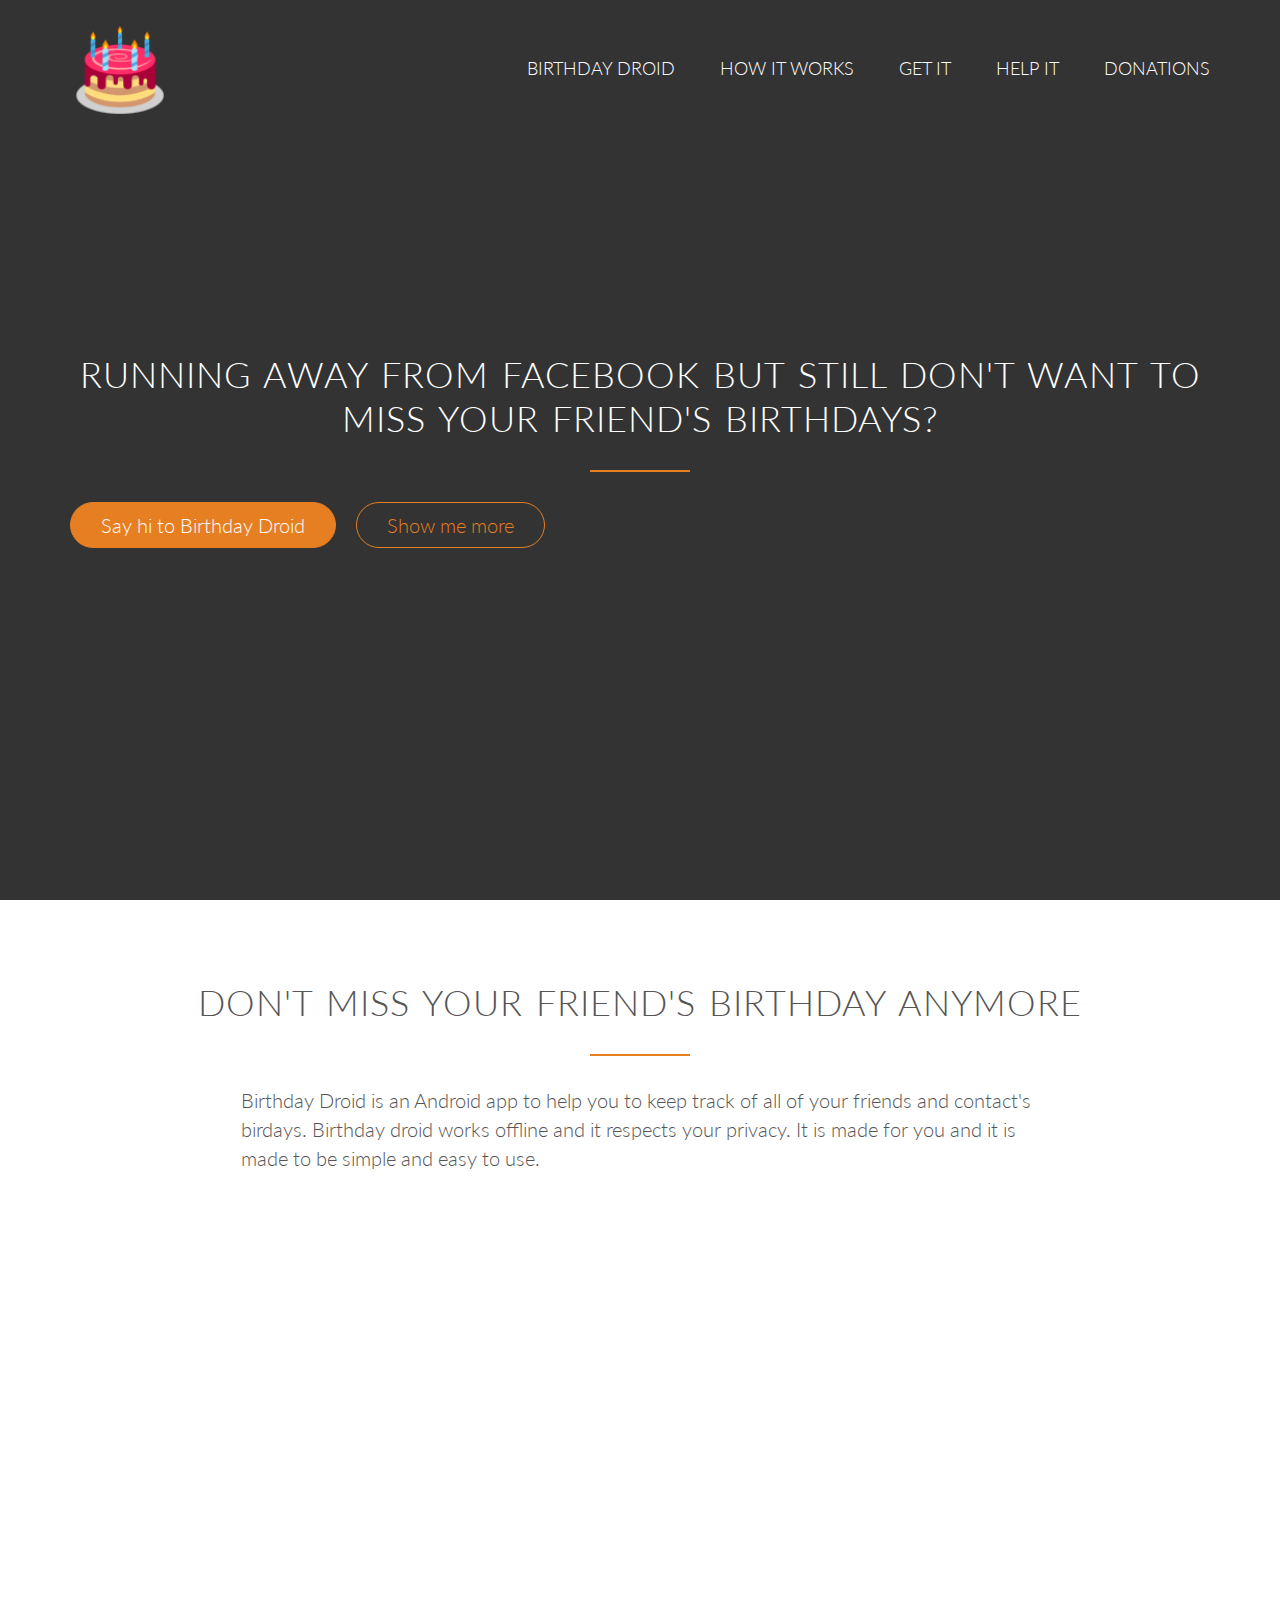
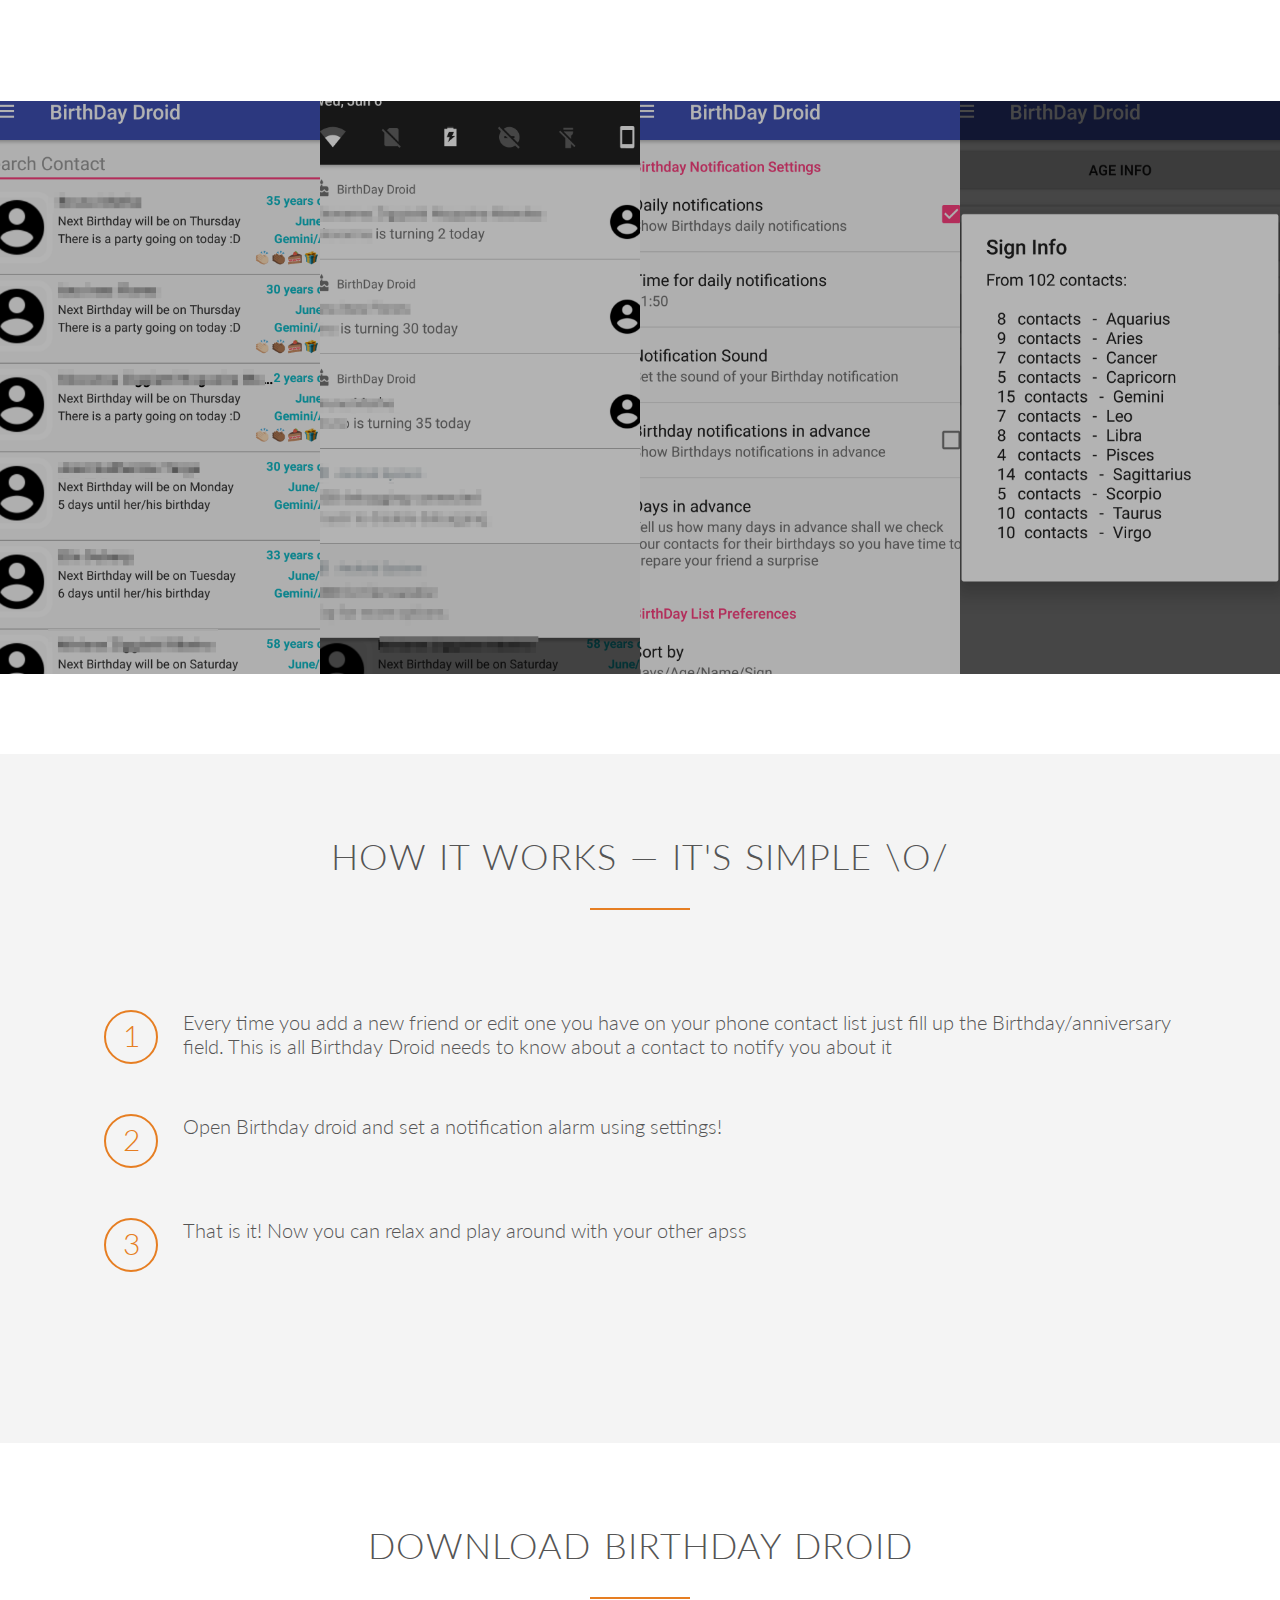
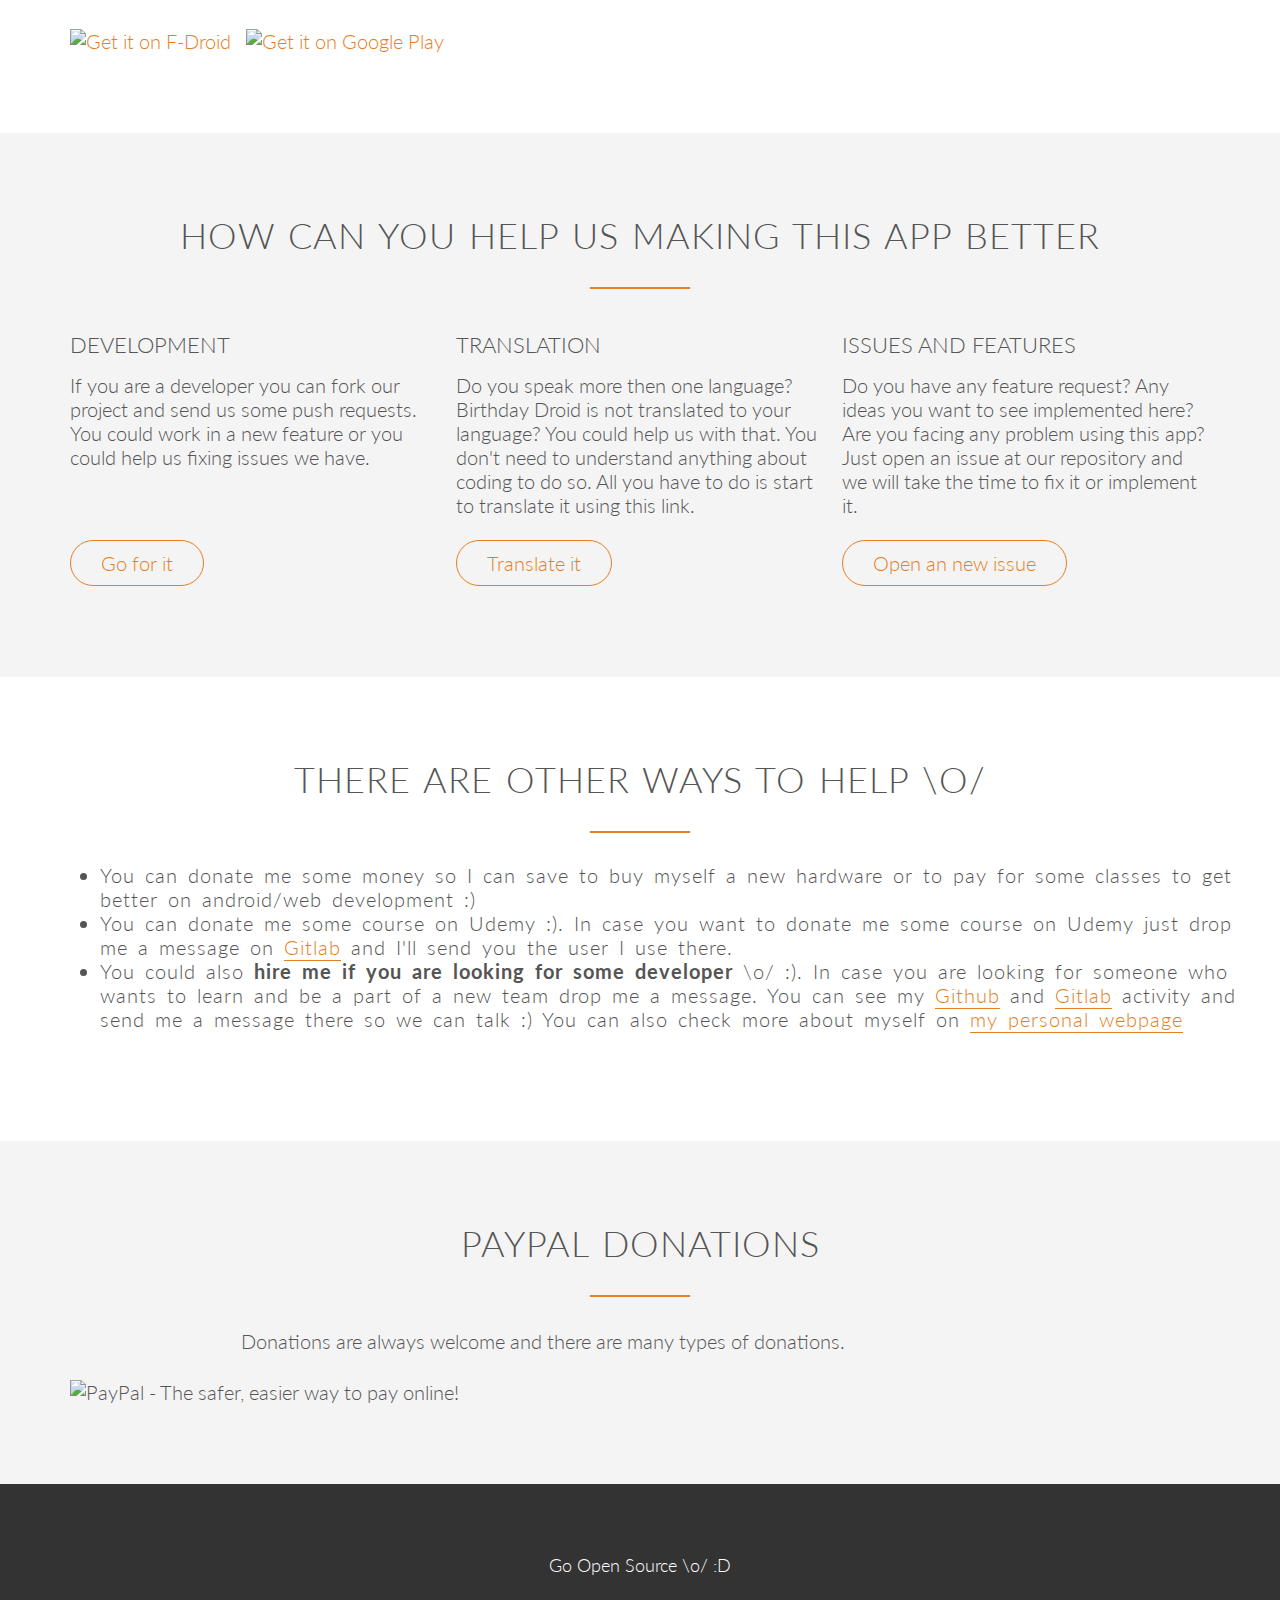
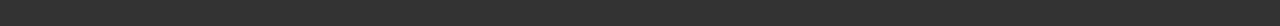
==== public/index.html @ 423f1a2e "public page" ====
<!DOCTYPE html>
<html lang="en">
    <head>
        <meta charset="utf-8">
        <meta name="viewport" content="width=device-width, initial-scale=1.0">
        <meta name="description" content="Birthday Droid is a simple Android app to help you to keep track of all of your friends and contact's birdays. Birthday droid works offline and it respects your privacy.">

        <link rel="stylesheet" type="text/css" href="vendors/css/normalize.css">
        <link rel="stylesheet" type="text/css" href="vendors/css/grid.css">
        <link rel="stylesheet" type="text/css" href="vendors/css/ionicons.min.css">
        <link rel="stylesheet" type="text/css" href="vendors/css/animate.css">
        <link rel="stylesheet" type="text/css" href="resources/css/style.css">
        <link rel="stylesheet" type="text/css" href="resources/css/queries.css">
        <link href='http://fonts.googleapis.com/css?family=Lato:100,300,400,300italic' rel='stylesheet' type='text/css'>
        <title>Birthday Droid</title>

        <meta name="msapplication-TileColor" content="#da532c">
        <meta name="theme-color" content="#ffffff">

    </head>
    <body>
        <header>
            <nav>
                <div class="row">
                    <img src="resources/img/logo.png" alt="BirthdayDroid logo" class="logo">
                    <img src="resources/img/logo.png" alt="BirthdayDroid logo" class="logo-black">
                    <ul class="main-nav js--main-nav">
                        <li><a href="#features">Birthday Droid</a></li>
                        <li><a href="#steps">How it works</a></li>
                        <li><a href="#download">Get it</a></li>
                        <li><a href="#help-it">Help it</a></li>
                        <li><a href="#donate">Donations</a></li>
                    </ul>
                    <a class="mobile-nav-icon js--nav-icon"><i class="ion-navicon-round"></i></a>
                </div>
            </nav>
            <div class="hero-text-box">
                <h2>Running away from Facebook but still don't want to miss your
                    friend's birthdays?</h2>
                <a class="btn btn-full js--scroll-to-what" href="#">Say hi to
                    Birthday Droid</a>
                <a class="btn btn-ghost js--scroll-to-start" href="#">Show me more</a>
            </div>

        </header>

        <section class="section-features js--section-features" id="features">
            <div class="row">
                <h2>Don't miss your friend's birthday anymore</h2>
                <p class="long-copy">
                    Birthday Droid is an Android app to help you to keep
                    track of all of your friends and contact's birdays. Birthday
                    droid works offline and it respects your privacy.
                    It is made for you and it is made to be simple and easy to use.
                </p>
            </div>

            <div class="row js--wp-1">
                <div class="col span-1-of-4 box">
                    <i class="ion-ios-infinite-outline icon-big"></i>
                    <h3>Zodiac Signs</h3>
                    <p>
                        Are you a person who knows everything about astrology
                        and zodiac signs? Birthday Droid helps you to check
                        which zodiac sign and which element each of your friends
                        are.
                    </p>
                </div>
                <div class="col span-1-of-4 box">
                    <i class="ion-ios-stopwatch-outline icon-big"></i>
                    <h3>Statistics</h3>
                    <p>
                        Be awere of how many of your friend are at some specific
                        age or how many of them were born on monday.
                    </p>
                </div>
                <div class="col span-1-of-4 box">
                    <i class="ion-ios-alarm-outline icon-big"></i>
                    <h3>Notifications</h3>
                    <p>
                        Don't miss any of your friend's most important date. Be
                        notified about it at any time you want to.
                    </p>
                </div>
                <div class="col span-1-of-4 box">
                    <i class="ion-ios-albums-outline icon-big"></i>
                    <h3>Order-by</h3>
                    <p>
                        Sort your friends by age, zodiac sign, days untils next
                        birthday or name.
                    </p>
                </div>
            </div>
        </section>

        <section class="section-screenshots">
            <ul class="screenthos-showcase clearfix">
                <li>
                    <figure class="screenshot-photo">
                        <img src="resources/img/01_birthday_list.png"
                        alt="Birthday List">
                    </figure>
                </li>
                <li>
                    <figure class="screenshot-photo">
                        <img src="resources/img/04_notifications.png"
                        alt="Notification List">
                    </figure>
                </li>
                <li>
                    <figure class="screenshot-photo">
                        <img src="resources/img/05_settings.png" alt="Settings">
                    </figure>
                </li>
                <li>
                    <figure class="screenshot-photo">
                        <img src="resources/img/03_stats.png" alt="Stats">
                    </figure>
                </li>
            </ul>
        </section>

        <section class="section-steps" id="steps">
            <div class="row">
                <h2>How it works &mdash; It's simple \o/</h2>
            </div>
            <div class="row">
                <div class="col steps-box">
                    <div class="works-step clearfix">
                        <div>1</div>
                        <p>Every time you add a new friend or edit one you have
                            on your phone contact list just fill up the
                            Birthday/anniversary field. This is all Birthday
                            Droid needs to know about a contact to notify you
                            about it</p>
                    </div>
                    <div class="works-step clearfix">
                        <div>2</div>
                        <p>Open Birthday droid and set a notification alarm
                            using settings!</p>
                    </div>
                    <div class="works-step clearfix">
                        <div>3</div>
                        <p>That is it! Now you can relax and play around with
                            your other apss</p>
                    </div>
        </section>

        <section class="section-download js--section-download" id="download">
            <div class="row">
                <h2>Download Birthday Droid</h2>

                <a href="https://f-droid.org/app/com.tmendes.birthdaydroid"
                    target="_blank" class="btn-app">
                    <img src="https://f-droid.org/badge/get-it-on.png" alt="Get it on F-Droid" height="90"/></a>

                <a
                    href="https://play.google.com/store/apps/details?id=com.tmendes.birthdaydroid"
                    target="_blank" class="btn-app">
                    <img src="https://play.google.com/intl/en_us/badges/images/generic/en-play-badge.png" alt="Get it on Google Play" height="90"/></a>

            </div>
        </section>

        <section class="section-help-it" id="help-it">
            <div class="row">
                <h2>How can you help us making this app better</h2>
            </div>
            <div class="row">
                <div class="col span-1-of-3">
                    <div>
                        <h3>Development</h3>
                    </div>
                    <div>
                        If you are a developer you can fork our project and send us
                        some push requests. You could work in a new feature or you
                        could help us fixing issues we have.
                    </div>
                </div>
                <div class="col span-1-of-3">
                    <div>
                        <h3>Translation</h3>
                    </div>
                    <div>
                        Do you speak more then one language? Birthday Droid is not
                        translated to your language? You could help us with that.
                        You don't need to understand anything about coding to do so.
                        All you have to do is start to translate it using this link.
                    </div>
                </div>
                <div class="col span-1-of-3">
                    <div>
                        <h3>Issues and Features</h3>
                    </div>
                    <div>
                        Do you have any feature request? Any ideas you want to see
                        implemented here? Are you facing any problem using this app?
                        Just open an issue at our repository and we will take the
                        time to fix it or implement it.
                    </div>
                </div>

                <div class="row">
                    <div class="col span-1-of-3">
                        <a href="https://gitlab.com/tmendes/BirthDayDroid"
                           class="btn btn-ghost">Go for it</a>
                    </div>
                    <div class="col span-1-of-3">
                        <a href="https://www.transifex.com/wlnomads/birthdaydroid/"
                           class="btn btn-ghost">Translate it</a>
                    </div>
                    <div class="col span-1-of-3">
                        <a
                            href="https://gitlab.com/tmendes/BirthDayDroid/issues"
                            class="btn btn-ghost">Open an new issue</a>
                    </div>
                </div>
            </div>
        </section>

        <section class="section-donate js--section-donate" id="donate">
            <div class="row">
                <h2>There are other ways to help \o/</h2>
                <div>
                    <ul class="donate-showcase clearfix">
                        <li>You can donate me some money so I can save to buy
                            myself a new hardware or to pay for some classes to
                            get better on android/web development :)
                        </li>
                        <li>
                            You can donate me some course on Udemy :). In case
                            you want to donate me some course on Udemy just drop
                            me a message on <a href="https://www.gitlab.com/tmendes">Gitlab</a> and I'll send you the user I use there.
                        </li>
                        <li>
                            You could also <b>hire me if you are looking for some
                                developer</b> \o/ :). In case you are looking for someone who
                            wants to learn and be a part of a new team drop me a
                            message. You can see my <a href="https://www.github.com/trmendes">Github</a> and
                            <a href="https://www.gitlab.com/tmendes">Gitlab</a> activity
                            and send me a message there so we can talk :) You
                            can also check more about myself on <a
                                                                    href="https://tmendes.gitlab.io/38lbackpack/">my
                                                                    personal
                                                                    webpage</a>
                        </li>
                </div>
            </div>
        </section>

        <section class="section-paypal js--section-paypal" id="paypal">
            <div class="row">
                <div>
                    <h2>Paypal donations</h3>
                    <p class="long-copy">
                        Donations are always welcome and there are many types of
                        donations.
                    </p>
                </div>
            </div>
            <br>
            <div class="row">
                <div>
                    <form action="https://www.paypal.com/cgi-bin/webscr" method="post" target="_top">
                        <input type="hidden" name="cmd" value="_s-xclick">
                        <input type="hidden" name="encrypted" value="-----BEGIN [base64]/[base64]/[base64]/ETMS1ycjtkpkvjXZe9k+6CieLuLsPumsJ7QC1odNz3sJiCbs2wC0nLE0uLGaEtXynIgRqIddYCHx88pb5HTXv4SZeuv0Rqq4+axW9PLAAATU8w04qqjaSXgbGLP3NmohqM6bV9kZZwZLR/klDaQGo1u9uDb9lr4Yn+rBQIDAQABo4HuMIHrMB0GA1UdDgQWBBSWn3y7xm8XvVk/UtcKG+wQ1mSUazCBuwYDVR0jBIGzMIGwgBSWn3y7xm8XvVk/[base64]/zANBgkqhkiG9w0BAQUFAAOBgQCBXzpWmoBa5e9fo6ujionW1hUhPkOBakTr3YCDjbYfvJEiv/2P+IobhOGJr85+XHhN0v4gUkEDI8r2/rNk1m0GA8HKddvTjyGw/XqXa+LSTlDYkqI8OwR8GEYj4efEtcRpRYBxV8KxAW93YDWzFGvruKnnLbDAF6VR5w/[base64]/5l1tOcedJ689+jpMNQRox1bWGp2XLOnI1Znzm9KTI82TBaorh4anxkkXy5KSUX9g==-----END PKCS7-----
                        ">
                        <input type="image" src="https://www.paypalobjects.com/en_US/i/btn/btn_donate_LG.gif" border="0" name="submit" alt="PayPal - The safer, easier way to pay online!">
                        <img alt="" border="0" src="https://www.paypalobjects.com/en_US/i/scr/pixel.gif" width="1" height="1">
                    </form>
                </div>
            </div>
        </section>

        <footer>
            <div class="row">
                <p>
                    Go Open Source \o/ :D
                </p>
            </div>
        </footer>

    <script src="https://ajax.googleapis.com/ajax/libs/jquery/1.11.2/jquery.min.js"></script>
    <script src="//cdn.jsdelivr.net/respond/1.4.2/respond.min.js"></script>
    <script src="//cdn.jsdelivr.net/html5shiv/3.7.2/html5shiv.min.js"></script>
    <script src="//cdn.jsdelivr.net/selectivizr/1.0.3b/selectivizr.min.js"></script>
    <script src="vendors/js/jquery.waypoints.min.js"></script>
    <script src="resources/js/script.js"></script>

    </body>

</html>
---- public/vendors/css/grid.css ----
/*  SECTIONS  ============================================================================= */

.section {
	clear: both;
	padding: 0px;
	margin: 0px;
}

/*  GROUPING  ============================================================================= */

.row {
    zoom: 1; /* For IE 6/7 (trigger hasLayout) */
}

.row:before,
.row:after {
    content:"";
    display:table;
}
.row:after {
    clear:both;
}

/*  GRID COLUMN SETUP   ==================================================================== */

.col {
	display: block;
	float:left;
	margin: 1% 0 1% 1.6%;
}

.col:first-child { margin-left: 0; } /* all browsers except IE6 and lower */


/*  REMOVE MARGINS AS ALL GO FULL WIDTH AT 480 PIXELS */

@media only screen and (max-width: 480px) {
	.col { 
		/*margin: 1% 0 1% 0%;*/
        margin: 0;
	}
}


/*  GRID OF TWO   ============================================================================= */


.span-2-of-2 {
	width: 100%;
}

.span-1-of-2 {
	width: 49.2%;
}

/*  GO FULL WIDTH AT LESS THAN 480 PIXELS */

@media only screen and (max-width: 480px) {
	.span-2-of-2 {
		width: 100%; 
	}
	.span-1-of-2 {
		width: 100%; 
	}
}


/*  GRID OF THREE   ============================================================================= */

	
.span-3-of-3 {
	width: 100%; 
}

.span-2-of-3 {
	width: 66.13%; 
}

.span-1-of-3 {
	width: 32.26%; 
}


/*  GO FULL WIDTH AT LESS THAN 480 PIXELS */

@media only screen and (max-width: 480px) {
	.span-3-of-3 {
		width: 100%; 
	}
	.span-2-of-3 {
		width: 100%; 
	}
	.span-1-of-3 {
		width: 100%;
	}
}

/*  GRID OF FOUR   ============================================================================= */

	
.span-4-of-4 {
	width: 100%; 
}

.span-3-of-4 {
	width: 74.6%; 
}

.span-2-of-4 {
	width: 49.2%; 
}

.span-1-of-4 {
	width: 23.8%; 
}


/*  GO FULL WIDTH AT LESS THAN 480 PIXELS */

@media only screen and (max-width: 480px) {
	.span-4-of-4 {
		width: 100%; 
	}
	.span-3-of-4 {
		width: 100%; 
	}
	.span-2-of-4 {
		width: 100%; 
	}
	.span-1-of-4 {
		width: 100%; 
	}
}


/*  GRID OF FIVE   ============================================================================= */

	
.span-5-of-5 {
	width: 100%;
}

.span-4-of-5 {
  	width: 79.68%; 
}

.span-3-of-5 {
  	width: 59.36%; 
}

.span-2-of-5 {
  	width: 39.04%;
}

.span-1-of-5 {
  	width: 18.72%;
}


/*  GO FULL WIDTH AT LESS THAN 480 PIXELS */

@media only screen and (max-width: 480px) {
	.span-5-of-5 {
		width: 100%; 
	}
	.span-4-of-5 {
		width: 100%; 
	}
	.span-3-of-5 {
		width: 100%; 
	}
	.span-2-of-5 {
		width: 100%; 
	}
	.span-1-of-5 {
		width: 100%; 
	}
}


/*  GRID OF SIX   ============================================================================= */


.span-6-of-6 {
	width: 100%;
}

.span-5-of-6 {
  	width: 83.06%;
}

.span-4-of-6 {
  	width: 66.13%;
}

.span-3-of-6 {
  	width: 49.2%;
}

.span-2-of-6 {
  	width: 32.26%;
}

.span-1-of-6 {
  	width: 15.33%;
}


/*  GO FULL WIDTH AT LESS THAN 480 PIXELS */

@media only screen and (max-width: 480px) {
	.span-6-of-6 {
		width: 100%; 
	}
	.span-5-of-6 {
		width: 100%; 
	}
	.span-4-of-6 {
		width: 100%; 
	}
	.span-3-of-6 {
		width: 100%; 
	}
	.span-2-of-6 {
		width: 100%; 
	}
	.span-1-of-6 {
		width: 100%; 
	}
}



/*  GRID OF SEVEN   ============================================================================= */


.span-7-of-7 {
	width: 100%;
}

.span-6-of-7 {
	width: 85.48%;
}

.span-5-of-7 {
  	width: 70.97%;
}

.span-4-of-7 {
  	width: 56.45%;
}

.span-3-of-7 {
  	width: 41.94%;
}

.span-2-of-7 {
  	width: 27.42%;
}

.span-1-of-7 {
  	width: 12.91%;
}


/*  GO FULL WIDTH AT LESS THAN 480 PIXELS */

@media only screen and (max-width: 480px) {
	.span-7-of-7 {
		width: 100%; 
	}
	.span-6-of-7 {
		width: 100%; 
	}
	.span-5-of-7 {
		width: 100%; 
	}
	.span-4-of-7 {
		width: 100%; 
	}
	.span-3-of-7 {
		width: 100%; 
	}
	.span-2-of-7 {
		width: 100%; 
	}
	.span-1-of-7 {
		width: 100%; 
	}
}


/*  GRID OF EIGHT   ============================================================================= */

	
.span-8-of-8 {
	width: 100%;
}

.span-7-of-8 {
	width: 87.3%; 
}

.span-6-of-8 {
	width: 74.6%; 
}

.span-5-of-8 {
	width: 61.9%; 
}

.span-4-of-8 {
	width: 49.2%; 
}

.span-3-of-8 {
	width: 36.5%;
}

.span-2-of-8 {
	width: 23.8%; 
}

.span-1-of-8 {
	width: 11.1%; 
}


/*  GO FULL WIDTH AT LESS THAN 480 PIXELS */

@media only screen and (max-width: 480px) {
	.span-8-of-8 {
		width: 100%; 
	}
	.span-7-of-8 {
		width: 100%; 
	}
	.span-6-of-8 {
		width: 100%; 
	}
	.span-5-of-8 {
		width: 100%; 
	}
	.span-4-of-8 {
		width: 100%; 
	}
	.span-3-of-8 {
		width: 100%; 
	}
	.span-2-of-8 {
		width: 100%; 
	}
	.span-1-of-8 {
		width: 100%; 
	}
}


/*  GRID OF NINE   ============================================================================= */


.span-9-of-9 {
	width: 100%;
}

.span-8-of-9 {
	width: 88.71%;
}

.span-7-of-9 {
	width: 77.42%; 
}

.span-6-of-9 {
	width: 66.13%; 
}

.span-5-of-9 {
	width: 54.84%; 
}

.span-4-of-9 {
	width: 43.55%; 
}

.span-3-of-9 {
	width: 32.26%;
}

.span-2-of-9 {
	width: 20.97%; 
}

.span-1-of-9 {
	width: 9.68%; 
}


/*  GO FULL WIDTH AT LESS THAN 480 PIXELS */

@media only screen and (max-width: 480px) {
	.span-9-of-9 {
		width: 100%; 
	}
	.span-8-of-9 {
		width: 100%; 
	}
	.span-7-of-9 {
		width: 100%; 
	}
	.span-6-of-9 {
		width: 100%; 
	}
	.span-5-of-9 {
		width: 100%; 
	}
	.span-4-of-9 {
		width: 100%; 
	}
	.span-3-of-9 {
		width: 100%; 
	}
	.span-2-of-9 {
		width: 100%; 
	}
	.span-1-of-9 {
		width: 100%; 
	}
}


/*  GRID OF TEN   ============================================================================= */


.span-10-of-10 {
	width: 100%;
}

.span-9-of-10 {
	width: 89.84%;
}

.span-8-of-10 {
	width: 79.68%;
}

.span-7-of-10 {
	width: 69.52%; 
}

.span-6-of-10 {
	width: 59.36%; 
}

.span-5-of-10 {
	width: 49.2%; 
}

.span-4-of-10 {
	width: 39.04%; 
}

.span-3-of-10 {
	width: 28.88%;
}

.span-2-of-10 {
	width: 18.72%; 
}

.span-1-of-10 {
	width: 8.56%; 
}


/*  GO FULL WIDTH AT LESS THAN 480 PIXELS */

@media only screen and (max-width: 480px) {
	.span-10-of-10 {
		width: 100%; 
	}
	.span-9-of-10 {
		width: 100%; 
	}
	.span-8-of-10 {
		width: 100%; 
	}
	.span-7-of-10 {
		width: 100%; 
	}
	.span-6-of-10 {
		width: 100%; 
	}
	.span-5-of-10 {
		width: 100%; 
	}
	.span-4-of-10 {
		width: 100%; 
	}
	.span-3-of-10 {
		width: 100%; 
	}
	.span-2-of-10 {
		width: 100%; 
	}
	.span-1-of-10 {
		width: 100%; 
	}
}


/*  GRID OF ELEVEN   ============================================================================= */

.span-11-of-11 {
	width: 100%;
}

.span-10-of-11 {
	width: 90.76%;
}

.span-9-of-11 {
	width: 81.52%;
}

.span-8-of-11 {
	width: 72.29%;
}

.span-7-of-11 {
	width: 63.05%; 
}

.span-6-of-11 {
	width: 53.81%; 
}

.span-5-of-11 {
	width: 44.58%; 
}

.span-4-of-11 {
	width: 35.34%; 
}

.span-3-of-11 {
	width: 26.1%;
}

.span-2-of-11 {
	width: 16.87%; 
}

.span-1-of-11 {
	width: 7.63%; 
}


/*  GO FULL WIDTH AT LESS THAN 480 PIXELS */

@media only screen and (max-width: 480px) {
	.span-11-of-11 {
		width: 100%; 
	}
	.span-10-of-11 {
		width: 100%; 
	}
	.span-9-of-11 {
		width: 100%; 
	}
	.span-8-of-11 {
		width: 100%; 
	}
	.span-7-of-11 {
		width: 100%; 
	}
	.span-6-of-11 {
		width: 100%; 
	}
	.span-5-of-11 {
		width: 100%; 
	}
	.span-4-of-11 {
		width: 100%; 
	}
	.span-3-of-11 {
		width: 100%; 
	}
	.span-2-of-11 {
		width: 100%; 
	}
	.span-1-of-11 {
		width: 100%; 
	}
}


/*  GRID OF TWELVE   ============================================================================= */

.span-12-of-12 {
	width: 100%;
}

.span-11-of-12 {
	width: 91.53%;
}

.span-10-of-12 {
	width: 83.06%;
}

.span-9-of-12 {
	width: 74.6%;
}

.span-8-of-12 {
	width: 66.13%;
}

.span-7-of-12 {
	width: 57.66%; 
}

.span-6-of-12 {
	width: 49.2%; 
}

.span-5-of-12 {
	width: 40.73%; 
}

.span-4-of-12 {
	width: 32.26%; 
}

.span-3-of-12 {
	width: 23.8%;
}

.span-2-of-12 {
	width: 15.33%; 
}

.span-1-of-12 {
	width: 6.86%; 
}


/*  GO FULL WIDTH AT LESS THAN 480 PIXELS */

@media only screen and (max-width: 480px) {
	.span-12-of-12 {
		width: 100%; 
	}
	.span-11-of-12 {
		width: 100%; 
	}
	.span-10-of-12 {
		width: 100%; 
	}
	.span-9-of-12 {
		width: 100%; 
	}
	.span-8-of-12 {
		width: 100%; 
	}
	.span-7-of-12 {
		width: 100%; 
	}
	.span-6-of-12 {
		width: 100%; 
	}
	.span-5-of-12 {
		width: 100%; 
	}
	.span-4-of-12 {
		width: 100%; 
	}
	.span-3-of-12 {
		width: 100%; 
	}
	.span-2-of-12 {
		width: 100%; 
	}
	.span-1-of-12 {
		width: 100%; 
	}
}
---- public/resources/css/style.css ----
/*
Orange color: #e67e22

*/


/* ----------------------------------------------- */
/* BASIC SETUP */
/* ----------------------------------------------- */

* {
    margin: 0;
    padding: 0;
    box-sizing: border-box;
}

html,
body {
    background-color: #fff;
    color: #555;
    font-family: 'Lato', 'Arial', sans-serif;
    font-weight: 300;
    font-size: 20px;
    text-rendering: optimizeLegibility;
    overflow-x: hidden;
}

.clearfix {zoom: 1;}
.clearfix:after {
    content: '.';
    clear: both;
    display: block;
    height: 0;
    visibility: hidden;
}

/* ----------------------------------------------- */
/* REUSABLE COMPONENTS */
/* ----------------------------------------------- */


.row {
    max-width: 1140px;
    margin: 0 auto;
}

section {
    padding: 80px 0;
}

.box {
    padding: 1%;
}

/* ----- HEADINGS ----- */
h1,
h2,
h3 {
    font-weight: 300;
    text-transform: uppercase;
}

h1 {
    margin-top: 0;
    margin-bottom: 20px;
    color: #fff;
    font-size: 240%;
    word-spacing: 4px;
    letter-spacing: 1px;
}

h2 {
    font-size: 180%;
    word-spacing: 2px;
    text-align: center;
    margin-bottom: 30px;
    letter-spacing: 1px;
}

h3 {
    font-size: 110%;
    margin-bottom: 15px;
}

h2:after {
    display: block;
    height: 2px;
    background-color: #e67e22;
    content: " ";
    width: 100px;
    margin: 0 auto;
    margin-top: 30px;
}

/* ----- PARAGRAPHS ----- */
.long-copy {
    line-height: 145%;
    width: 70%;
    margin-left: 15%;
}

.box p {
    font-size: 90%;
    line-height: 145%;
}

/* ----- ICONS ----- */
.icon-big {
    font-size: 350%;
    display: block;
    color: #e67e22;
    margin-bottom: 10px;
}

.icon-small {
    display: inline-block;
    width: 30px;
    text-align: center;
    color: #e67e22;
    font-size: 120%;
    margin-right: 10px;

    /*secrets to align text and icons*/
    line-height: 120%;
    vertical-align: middle;
    margin-top: -5px;
}

/* ----- LINKS ----- */

a:link,
a:visited {
    color: #e67e22;
    text-decoration: none;
    padding-bottom: 1px;
    border-bottom: 1px solid #e67e22;
    -webkit-transition: border-bottom 0.2s, color 0.2s;
    transition: border-bottom 0.2s, color 0.2s;
}

a:hover,
a:active {
    color: #555;
    border-bottom: 1px solid transparent;
}

/* ----- BUTTONS ----- */
.btn:link,
.btn:visited,
input[type=submit] {
    display: inline-block;
    padding: 10px 30px;
    font-weight: 300;
    text-decoration: none;
    border-radius: 200px;
    -webkit-transition: background-color 0.2s, border 0.2s, color 0.2s;
    transition: background-color 0.2s, border 0.2s, color 0.2s;
}

.btn-full:link,
.btn-full:visited,
input[type=submit] {
    background-color: #e67e22;
    border: 1px solid #e67e22;
    color: #fff;
    margin-right: 15px;
}

.btn-ghost:link,
.btn-ghost:visited {
    border: 1px solid #e67e22;
    color: #e67e22;
}

.btn:hover,
.btn:active,
input[type=submit]:hover,
input[type=submit]:active {
    background-color: #cf6d17;
}

.btn-full:hover,
.btn-full:active {
    border: 1px solid #cf6d17;
}

.btn-ghost:hover,
.btn-ghost:active {
    border: 1px solid #cf6d17;
    color: #fff;
}


/* ----------------------------------------------- */
/* HEADER */
/* ----------------------------------------------- */

header {
    height: 100vh;
    background-color: #333;
    color: #fff;
}

.hero-text-box {
    position: absolute;
    width: 1140px;
    top: 50%;
    left: 50%;
    -webkit-transform: translate(-50%, -50%);
    -ms-transform: translate(-50%, -50%);
    transform: translate(-50%, -50%);
}

.logo {
    height: 100px;
    width: auto;
    float: left;
    margin-top: 20px;
}

.logo-black {
    display: none;
    height: 50px;
    width: auto;
    float: left;
    margin: 5px 0;
}

/* Main navi */
.main-nav {
    float: right;
    list-style: none;
    margin-top: 55px;
}

.main-nav li {
    display: inline-block;
    margin-left: 40px;
}

.main-nav li a:link,
.main-nav li a:visited {
    padding: 8px 0;
    color: #fff;
    text-decoration: none;
    text-transform: uppercase;
    font-size: 90%;
    border-bottom: 2px solid transparent;
    -webkit-transition: border-bottom 0.2s;
    transition: border-bottom 0.2s;
}

.main-nav li a:hover,
.main-nav li a:active {
    border-bottom: 2px solid #e67e22;
}


/* Mobile navi */
.mobile-nav-icon {
    float: right;
    margin-top: 30px;
    cursor: pointer;
    display: none;
}

.mobile-nav-icon i {
    font-size: 200%;
    color: #fff;
}

/* Sticky navi */
.sticky {
    position: fixed;
    top: 0;
    left: 0;
    width: 100%;
    background-color: rgba(255, 255, 255, 0.85);
    box-shadow: 0 2px 2px #efefef;
    z-index: 9999;
}

.sticky .main-nav { margin-top: 18px; }

.sticky .main-nav li a:link,
.sticky .main-nav li a:visited {
    padding: 16px 0;
    color: #555;
}

.sticky .logo { display: none; }
.sticky .logo-black { display: block; }

/* ----------------------------------------------- */
/* FEATURES */
/* ----------------------------------------------- */

.section-features .long-copy {
    margin-bottom: 30px;
}

/* ----------------------------------------------- */
/* SCREENSHOTS */
/* ----------------------------------------------- */

.section-screenthos {
    padding: 0;
}

.screenthos-showcase {
    list-style: none;
    width: 100%;
}

.screenthos-showcase li {
    display: block;
    float: left;
    width: 25%;
}

.screenshot-photo {
    width: 100%;
    margin: 0;
    overflow: hidden;
    background-color: #000;
}

.screenshot-photo img {
    opacity: 0.7;
    width: 100%;
    height: auto;
    -webkit-transform: scale(1.15);
    -ms-transform: scale(1.15);
    transform: scale(1.15);
    -webkit-transition: -webkit-transform 0.5s, opacity 0.5s;
    transition: transform 0.5s, opacity 0.5s;
}

.screenshot-photo img:hover {
    opacity: 1;
    -webkit-transform: scale(1.03);
    -ms-transform: scale(1.03);
    transform: scale(1.03);
}

/* ----------------------------------------------- */
/* STEPS */
/* ----------------------------------------------- */

.section-steps {
    background-color: #f4f4f4;
}

.steps-box {
    margin-top: 30px;
}

.steps-box:first-child {
    text-align: right;
    padding-right: 3%;
}

.steps-box:last-child {
    text-align: left;
    padding-left: 3%;
    margin-top: 70px;
}

.app-screen {
    width: 40%;
}

.works-step {
    margin-bottom: 50px;
}

.works-step:last-of-type {
    margin-bottom: 80px;
}

.works-step div {
    color: #e67e22;
    font-size: 150%;
    height: 54px;
    width: 54px;
    border: 2px solid #e67e22;
    border-radius: 50%;
    display: inline-block;
    text-align: center;
    margin-right: 25px;
    float: left;
    padding: 5px;
}

.btn-app:link,
.btn-app:visited {
    border: 0;
}

.btn-app img {
    height: 50px;
    width: auto;
    margin-right: 10px;
}


/* ----------------------------------------------- */
/* DOWNLOAD */
/* ----------------------------------------------- */

.section-download {
}

/* ----------------------------------------------- */
/* HELP-IT */
/* ----------------------------------------------- */

.section-help-it {
    background-color: #f4f4f4;
}

/* ----------------------------------------------- */
/* DONATIONS */
/* ----------------------------------------------- */

.section-donate {
}

.donate-showcase {
    width: 100%;
    margin: 30px;
    word-spacing: 4px;
    letter-spacing: 1px;
}


/* ----------------------------------------------- */
/* PAYPAL */
/* ----------------------------------------------- */

.section-paypal {
    background-color: #f4f4f4;
}


/* ----------------------------------------------- */
/* FOOTER */
/* ----------------------------------------------- */

footer {
    background-color: #333;
    padding: 50px;
    font-size: 90%;
}

footer p {
    color: #ffffff;
    text-align: center;
    margin-top: 20px;
}

/* ----------------------------------------------- */
/* Animations */
/* ----------------------------------------------- */

.js--wp-1,
.js--wp-2,
.js--wp-3
{
    opacity: 0;
    -webkit-animation-duration: 1s;
    animation-duration: 1s;
}

.js--wp-4 {
    -webkit-animation-duration: 1s;
    animation-duration: 1s;
}

.js--wp-1.animated,
.js--wp-2.animated,
.js--wp-3.animated {
    opacity: 1;
}
---- public/resources/css/queries.css ----
/* Big tablet to 1200px (widths smaller taht the 1140px row) */
@media only screen and (max-width: 1200px) {
    .hero-text-box {
        width: 100%;
        padding: 0 2%;
    }

    .row { padding: 0 2%; }
}


/* Small tablet to big tablet: from 768px to 1023px */
@media only screen and (max-width: 1023px) {
    body { font-size: 18px; }
    section { padding: 60px 0; }

    .long-copy {
        width: 80%;
        margin-left: 10%;
    }

    .steps-box { margin-top: 10px; }
    .steps-box:last-child { margin-top: 10px; }
    .works-steps { margin-bottom: 40px; }
    .works-step:last-of-type { margin-bottom: 60px; }

    .app-screen { width: 50%; }

    .icon-small {
        width: 17px;
        margin-right: 5px;
    }
}



/* Small phones to small tablets: from 481px to 767px */
@media only screen and (max-width: 767px) {
    body { font-size: 16px; }
    section { padding: 30px 0; }

    .row,
    .hero-text-box { padding: 0 4%; }
    .col {
        width: 100%;
        margin: 0 0 4% 0;
    }


    .main-nav { display: none; }
    .mobile-nav-icon {display: inline-block;}

    .main-nav {
        float: left;
        margin-top: 30px;
        margin-left: 25px;
    }

    .main-nav li {
        display: block;
    }

    .main-nav li a:link,
    .main-nav li a:visited {
        display: block;
        border: 0;
        padding: 10px 0;
        font-size: 100%;
    }

    .sticky .main-nav { margin-top: 10px; }

    .sticky .main-nav li a:link,
    .sticky .main-nav li a:visited { padding: 10px 0; }
    .sticky .mobile-nav-icon { margin-top: 10px; }
    .sticky .mobile-nav-icon i { color: #555; }

    h1 { font-size: 180%; }
    h2 { font-size: 150%; }

    .long-copy {
        width: 100%;
        margin-left: 0%;
    }

    .app-screen { width: 40%; }
    .steps-box:first-child { text-align: center; }

    .works-step div {
        height: 40px;
        width: 40px;
        margin-right: 15px;
        padding: 4px;
        font-size: 120%;
    }

    .works-step { margin-bottom: 20px; }
    .works-step:last-of-type { margin-bottom: 20px; }
}



/* Small phones: from 0 to 480px */
@media only screen and (max-width: 480px) {
    section { padding: 25px 0; }
    .contact-form {width: 100%; }
}
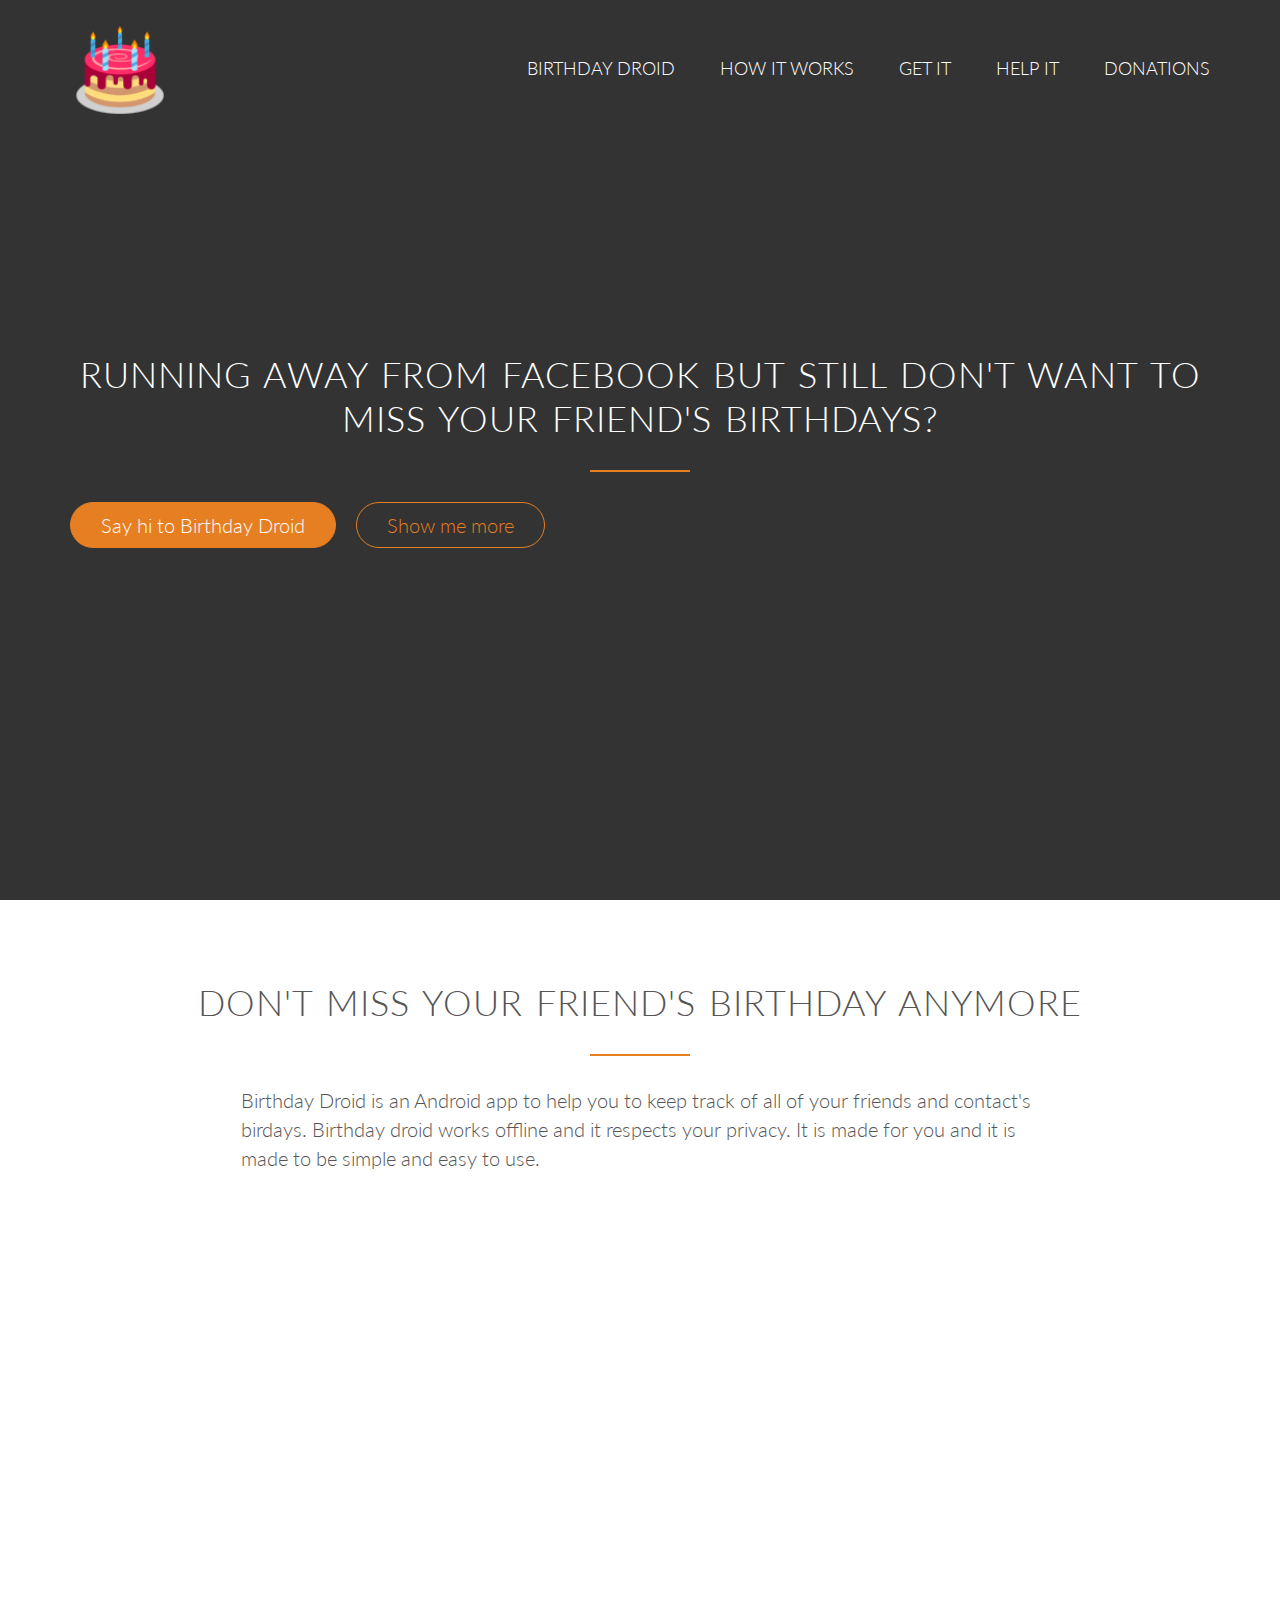
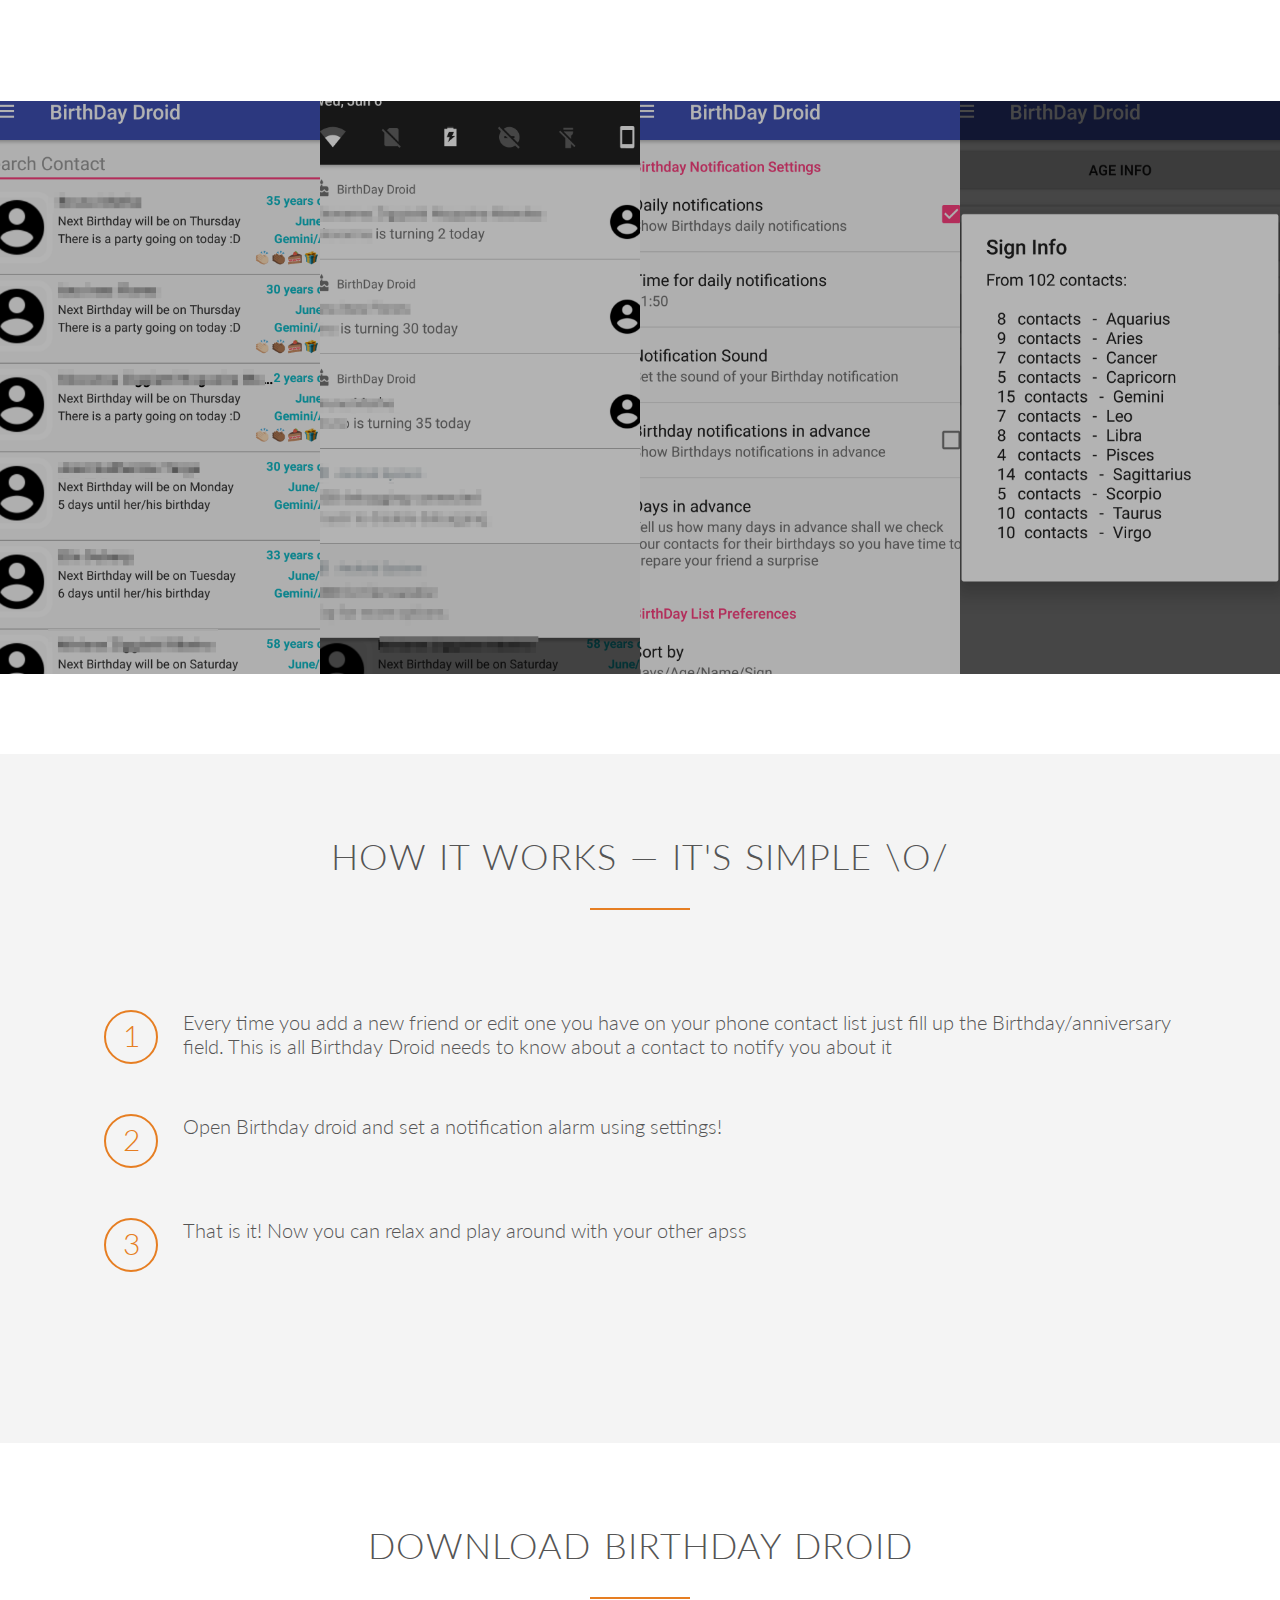
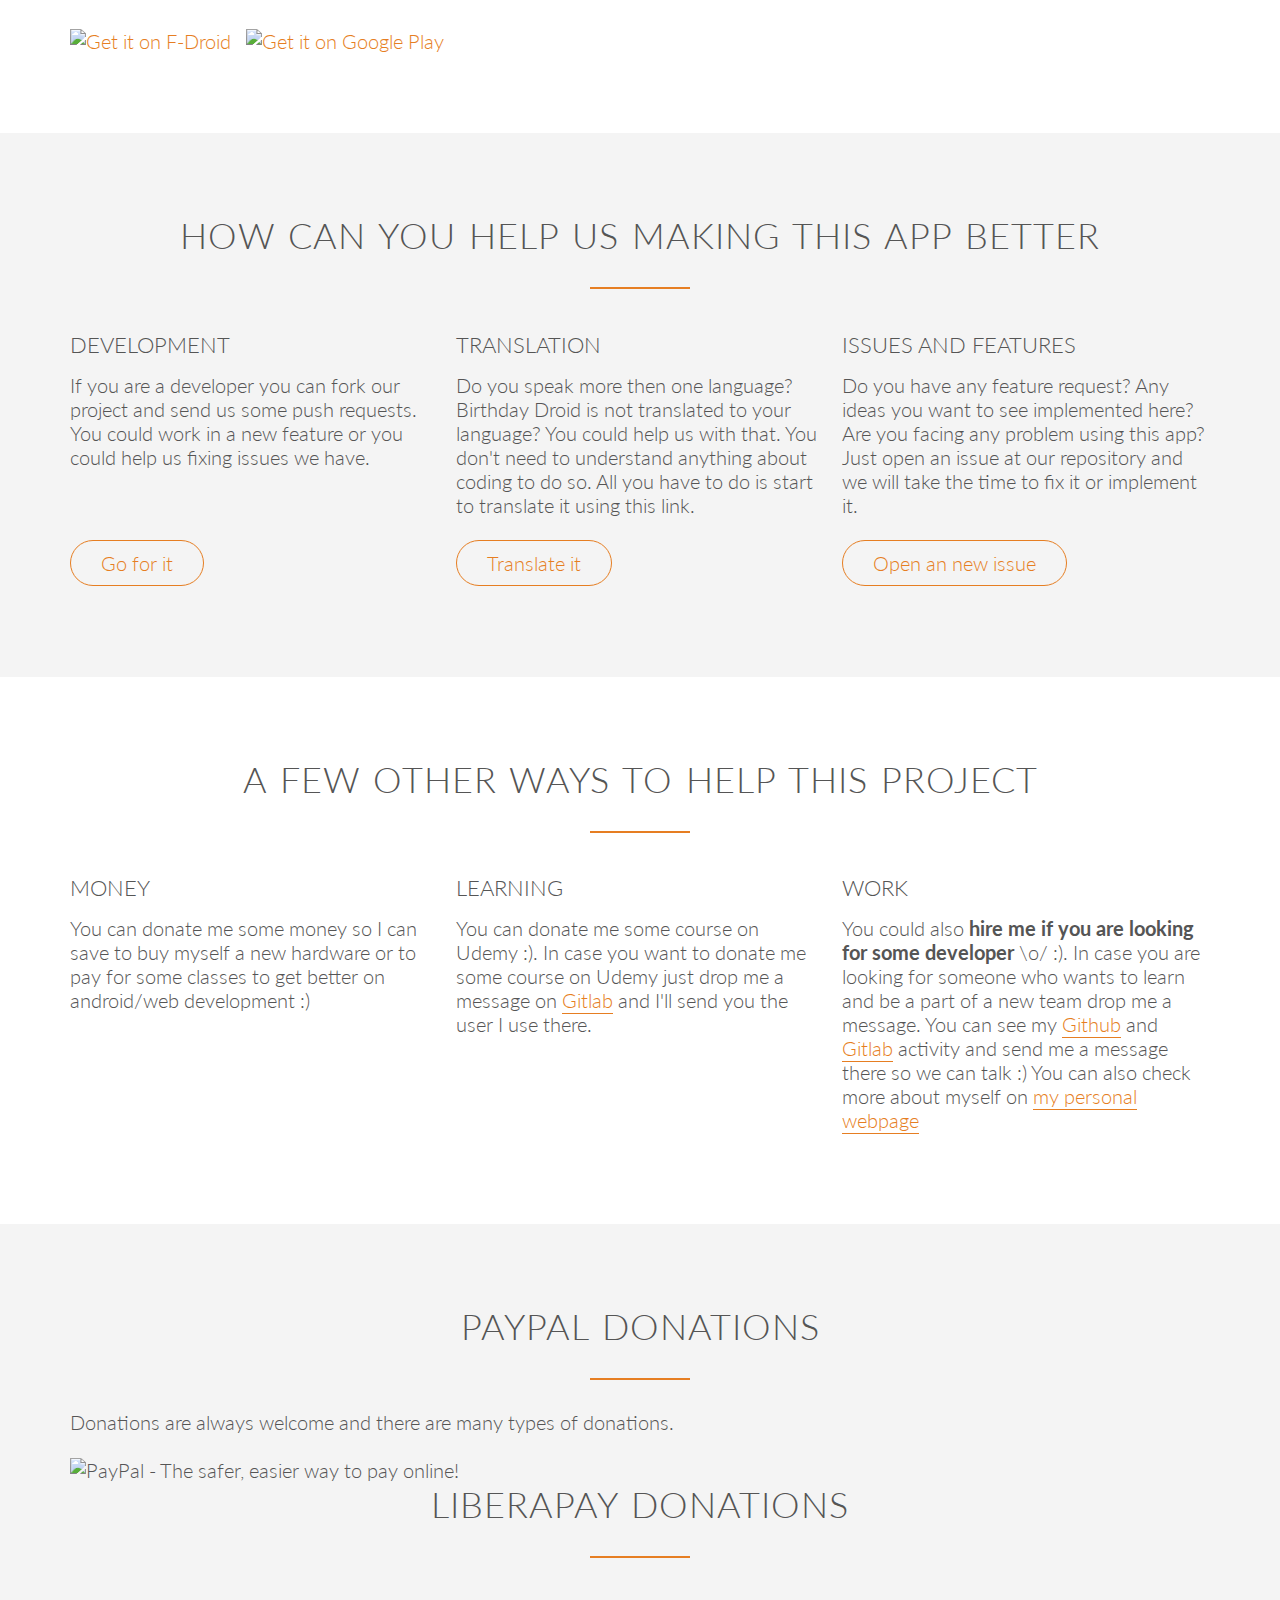
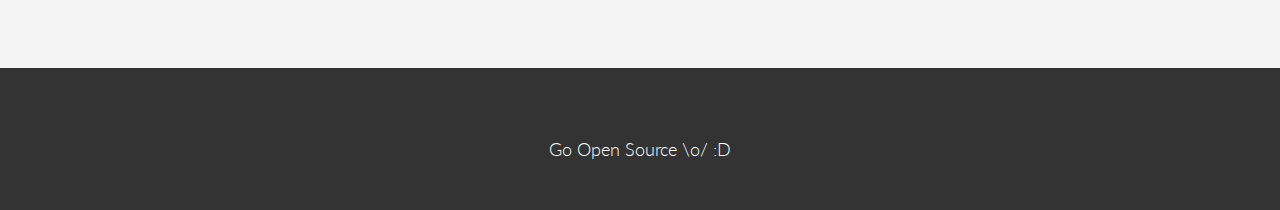
==== commit 60027441: "Fixes two hyperlinks" ====
--- a/public/index.html
+++ b/public/index.html
@@ -37,9 +37,9 @@
             <div class="hero-text-box">
                 <h2>Running away from Facebook but still don't want to miss your
                     friend's birthdays?</h2>
-                <a class="btn btn-full js--scroll-to-what" href="#">Say hi to
+                <a class="btn btn-full js--scroll-to-what" href="#features">Say hi to
                     Birthday Droid</a>
-                <a class="btn btn-ghost js--scroll-to-start" href="#">Show me more</a>
+                <a class="btn btn-ghost js--scroll-to-start" href="#screenshots">Show me more</a>
             </div>
 
         </header>
@@ -93,7 +93,7 @@
             </div>
         </section>
 
-        <section class="section-screenshots">
+        <section class="section-screenshots" id="screenshots">
             <ul class="screenthos-showcase clearfix">
                 <li>
                     <figure class="screenshot-photo">
@@ -144,6 +144,8 @@
                         <p>That is it! Now you can relax and play around with
                             your other apss</p>
                     </div>
+                </div>
+            </div>
         </section>
 
         <section class="section-download js--section-download" id="download">
@@ -220,30 +222,48 @@
 
         <section class="section-donate js--section-donate" id="donate">
             <div class="row">
-                <h2>There are other ways to help \o/</h2>
-                <div>
-                    <ul class="donate-showcase clearfix">
-                        <li>You can donate me some money so I can save to buy
-                            myself a new hardware or to pay for some classes to
-                            get better on android/web development :)
-                        </li>
-                        <li>
-                            You can donate me some course on Udemy :). In case
-                            you want to donate me some course on Udemy just drop
-                            me a message on <a href="https://www.gitlab.com/tmendes">Gitlab</a> and I'll send you the user I use there.
-                        </li>
-                        <li>
-                            You could also <b>hire me if you are looking for some
-                                developer</b> \o/ :). In case you are looking for someone who
-                            wants to learn and be a part of a new team drop me a
-                            message. You can see my <a href="https://www.github.com/trmendes">Github</a> and
-                            <a href="https://www.gitlab.com/tmendes">Gitlab</a> activity
-                            and send me a message there so we can talk :) You
-                            can also check more about myself on <a
-                                                                    href="https://tmendes.gitlab.io/38lbackpack/">my
+                <h2>A few other ways to help this project</h2>
+            </div>
+             <div class="row">
+                <div class="col span-1-of-3">
+                    <div>
+                        <h3>Money</h3>
+                    </div>
+                    <div>
+                        You can donate me some money so I can save to buy
+                        myself a new hardware or to pay for some classes to
+                        get better on android/web development :)
+
+                    </div>
+                </div>
+                <div class="col span-1-of-3">
+                    <div>
+                        <h3>Learning</h3>
+                    </div>
+                    <div>
+                        You can donate me some course on Udemy :). In case
+                        you want to donate me some course on Udemy just drop
+                        me a message on <a href="https://www.gitlab.com/tmendes">Gitlab</a> and I'll send you the user I use there.
+                    </div>
+                </div>
+                <div class="col span-1-of-3">
+                    <div>
+                        <h3>Work</h3>
+                    </div>
+                    <div>
+                        You could also <b>hire me if you are looking for some
+                            developer</b> \o/ :).
+                        In case you are looking for someone who
+                        wants to learn and be a part of a new team drop me a
+                        message.
+                        You can see my <a href="https://www.github.com/trmendes">Github</a> and
+                        <a href="https://www.gitlab.com/tmendes">Gitlab</a> activity
+                        and send me a message there so we can talk :)
+                        You can also check more about myself on <a
+                                                                    href="https://tmendes.gitlab.io/28lbackpack/">my
                                                                     personal
                                                                     webpage</a>
-                        </li>
+                    </div>
                 </div>
             </div>
         </section>
@@ -251,11 +271,9 @@
         <section class="section-paypal js--section-paypal" id="paypal">
             <div class="row">
                 <div>
-                    <h2>Paypal donations</h3>
-                    <p class="long-copy">
-                        Donations are always welcome and there are many types of
-                        donations.
-                    </p>
+                    <h2>Paypal donations</h2>
+                    Donations are always welcome and there are many types of
+                    donations.
                 </div>
             </div>
             <br>
@@ -263,11 +281,23 @@
                 <div>
                     <form action="https://www.paypal.com/cgi-bin/webscr" method="post" target="_top">
                         <input type="hidden" name="cmd" value="_s-xclick">
-                        <input type="hidden" name="encrypted" value="-----BEGIN [base64]/[base64]/[base64]/ETMS1ycjtkpkvjXZe9k+6CieLuLsPumsJ7QC1odNz3sJiCbs2wC0nLE0uLGaEtXynIgRqIddYCHx88pb5HTXv4SZeuv0Rqq4+axW9PLAAATU8w04qqjaSXgbGLP3NmohqM6bV9kZZwZLR/klDaQGo1u9uDb9lr4Yn+rBQIDAQABo4HuMIHrMB0GA1UdDgQWBBSWn3y7xm8XvVk/UtcKG+wQ1mSUazCBuwYDVR0jBIGzMIGwgBSWn3y7xm8XvVk/[base64]/zANBgkqhkiG9w0BAQUFAAOBgQCBXzpWmoBa5e9fo6ujionW1hUhPkOBakTr3YCDjbYfvJEiv/2P+IobhOGJr85+XHhN0v4gUkEDI8r2/rNk1m0GA8HKddvTjyGw/XqXa+LSTlDYkqI8OwR8GEYj4efEtcRpRYBxV8KxAW93YDWzFGvruKnnLbDAF6VR5w/[base64]/5l1tOcedJ689+jpMNQRox1bWGp2XLOnI1Znzm9KTI82TBaorh4anxkkXy5KSUX9g==-----END PKCS7-----
+                        <input type="hidden" name="encrypted" value="-----BEGIN [base64]/ksIzwWdig0/[base64]/CcRQCh4sfj2fdkKtS66s8BD55fgo/9QZGj/[base64]/Za+GJ/[base64]/9j/iKG4Thia/[base64]-----END PKCS7-----
                         ">
                         <input type="image" src="https://www.paypalobjects.com/en_US/i/btn/btn_donate_LG.gif" border="0" name="submit" alt="PayPal - The safer, easier way to pay online!">
                         <img alt="" border="0" src="https://www.paypalobjects.com/en_US/i/scr/pixel.gif" width="1" height="1">
                     </form>
+                </div>
+            </div>
+            <div class="row">
+                <div>
+                    <h2>Liberapay Donations</h2>
+                </div>
+            </div>
+
+            <div class="row">
+                <div>
+                    <script src="https://liberapay.com/zeh/widgets/button.js"></script>
+                    <noscript><a href="https://liberapay.com/zeh/donate"><img alt="Donate using Liberapay" src="https://liberapay.com/assets/widgets/donate.svg"></a></noscript>
                 </div>
             </div>
         </section>
